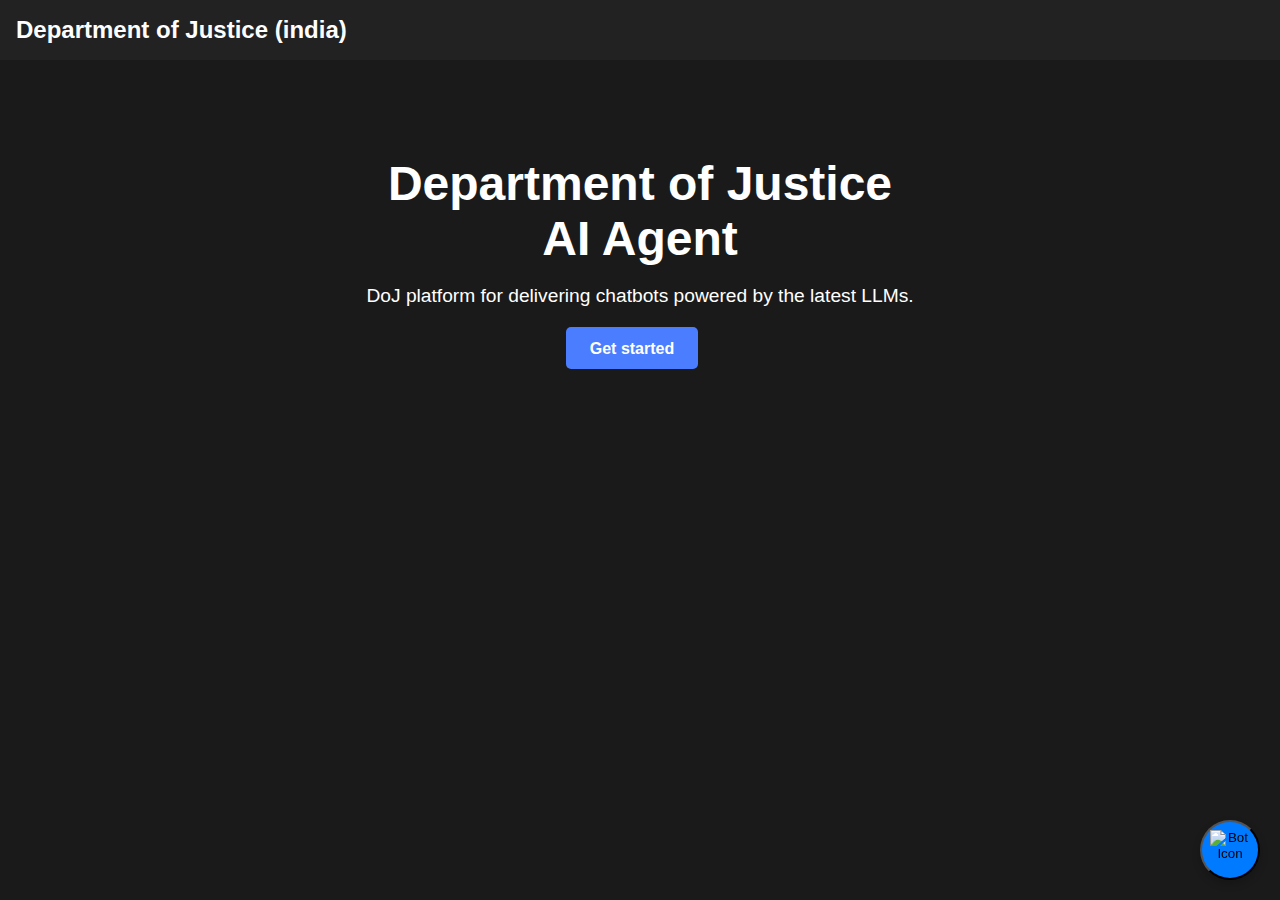
==== chatbot gemmeni/file.html @ 0d4247f2 "Correcting submodule issue" ====
<!DOCTYPE html>
<html lang="en">
<head>
    <meta charset="UTF-8">
    <meta name="viewport" content="width=device-width, initial-scale=1.0">
    <title>DoJ(India)chatbot</title>
    <style>
        body {
            font-family: Arial, sans-serif;
            margin: 0;
            padding: 0;
            background-color: #1a1a1a;
            color: white;
        }
        .header {
            background-color: #222;
            padding: 1rem;
            display: flex;
            justify-content: space-between;
            align-items: center;
        }
        .logo {
            font-weight: bold;
            font-size: 1.5rem;
        }
        .nav a {
            color: white;
            text-decoration: none;
            margin-left: 1rem;
        }
        .main {
            text-align: center;
            padding: 4rem 2rem;
        }
        h1 {
            font-size: 3rem;
            margin-bottom: 1rem;
        }
        p {
            font-size: 1.2rem;
            margin-bottom: 2rem;
        }
        .btn {
            background-color: #4a7dff;
            color: white;
            padding: 0.8rem 1.5rem;
            text-decoration: none;
            border-radius: 5px;
            font-weight: bold;
            margin-right: 1rem;
        }
        .btn.secondary {
            background-color: transparent;
            border: 1px solid white;
        }
        #chat-button {
            position: fixed;
            bottom: 20px;
            right: 20px;
            width: 60px;
            height: 60px;
            background-color: #007bff;
            border-radius: 50%;
            box-shadow: 0 4px 8px rgba(0, 0, 0, 0.2);
            display: flex;
            justify-content: center;
            align-items: center;
            cursor: pointer;
            z-index: 1000;
        }
        
        #botButton:hover {
            background-color: #0056b3;
        }
        
        #botIcon {
            width: 40px;
            height: 40px;
        }
    </style>
</head>
<body>
    <!---Avartan--->
    <header class="header">
        <div class="logo">Department of Justice (india)</div>
        <!---- <nav class="nav"> 
            <a href="#">Platform</a>
            <a href="#">Solutions</a>
            <a href="#">Resources</a>
            <a href="#">Docs</a>
            <a href="#">Pricing</a>
            <a href="#">Log in</a>
            <a href="#" class="btn">Sign up</a>
        </nav> --->
    </header>
    <main class="main">
        <h1>Department of Justice<br>AI Agent</h1>
        <p>DoJ platform for delivering chatbots powered by the latest LLMs.</p>
        <a href="#" class="btn">Get started </a>
    </main>
    
    <script src="https://code.jquery.com/jquery-3.6.0.min.js"></script>
<script>
    $(document).ready(function() {
        // Add the chat button if it doesn't exist
        if ($('#chat-button').length === 0) {
            $('body').append('<button id="chat-button" style="position: fixed;  bottom: 20px; right: 20px; z-index: 1000;"><img src="bot-icon.png" radius="50%" alt="Bot Icon" id="botIcon"></button>');
        }
        

        // Chat window variables
        var chatWindow = null;

        // Function to open the chat window
        function openChatWindow() {
            // Replace the URL with the link to your bot conversation page or widget
            window.location.href = "http://127.0.0.1:5000/";
        }
        function openChatWindow() {
            if (chatWindow === null || chatWindow.closed) {
                chatWindow = window.open('http://127.0.0.1:5000/', 'DoJChatBot', 'width=400,height=500');
            } else {
                chatWindow.focus();
            }
        }

        // Attach click event to the chat button
        $('#chat-button').click(openChatWindow);
    });
</script>
</body>
</html>
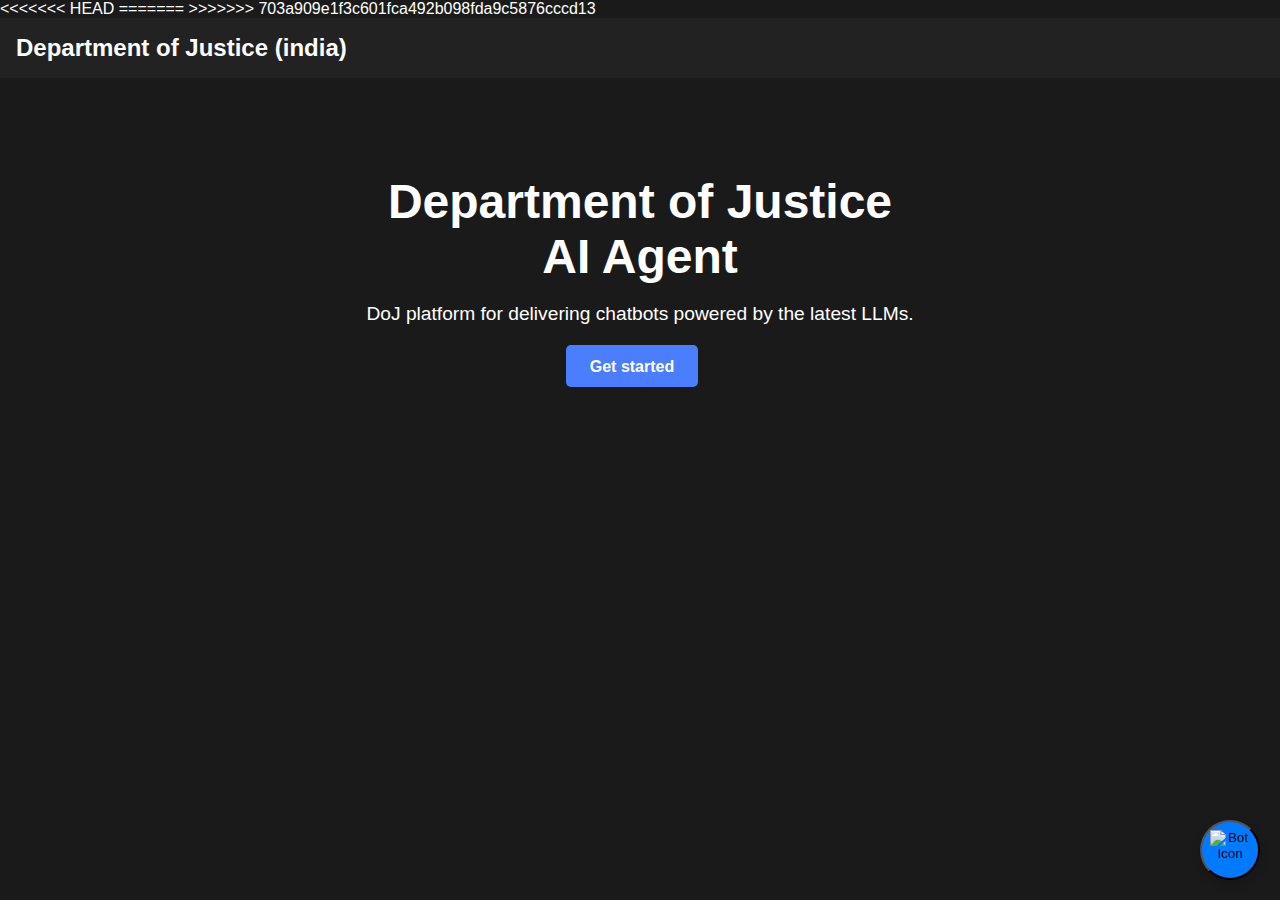
==== commit febd23a0: "Resolved merge conflicts" ====
--- a/chatbot gemmeni/file.html
+++ b/chatbot gemmeni/file.html
@@ -5,6 +5,7 @@
     <meta name="viewport" content="width=device-width, initial-scale=1.0">
     <title>DoJ(India)chatbot</title>
     <style>
+        
         body {
             font-family: Arial, sans-serif;
             margin: 0;
@@ -80,7 +81,11 @@
     </style>
 </head>
 <body>
+<<<<<<< HEAD
     <!---Avartan--->
+=======
+    <!---- Edit by Sachin --->
+>>>>>>> 703a909e1f3c601fca492b098fda9c5876cccd13
     <header class="header">
         <div class="logo">Department of Justice (india)</div>
         <!---- <nav class="nav"> 
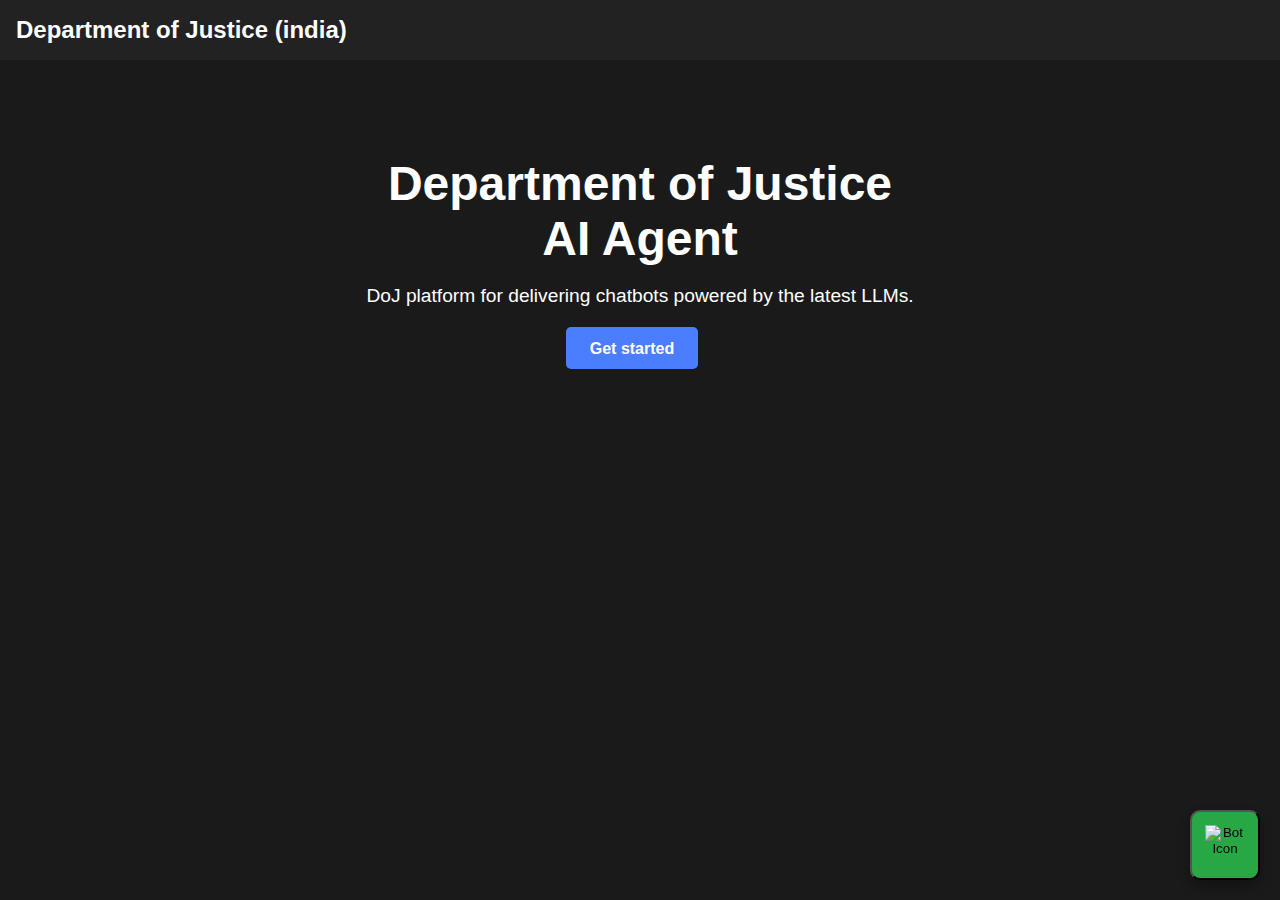
==== commit 674b9a82: "Resolved merge conflict in chatbot gemmeni/file.html" ====
--- a/chatbot gemmeni/file.html
+++ b/chatbot gemmeni/file.html
@@ -56,19 +56,25 @@
         }
         #chat-button {
             position: fixed;
-            bottom: 20px;
-            right: 20px;
-            width: 60px;
-            height: 60px;
-            background-color: #007bff;
-            border-radius: 50%;
-            box-shadow: 0 4px 8px rgba(0, 0, 0, 0.2);
+            bottom: 30px; /* Increased space from the bottom */
+            right: 30px; /* Increased space from the right */
+            width: 70px; /* Slightly larger width */
+            height: 70px; /* Slightly larger height */
+            background-color: #28a745; /* Changed background color to green */
+            border-radius: 10px; /* Changed shape to rounded rectangle */
+            box-shadow: 0 6px 12px rgba(0, 0, 0, 0.3); /* Made shadow larger and darker */
             display: flex;
             justify-content: center;
             align-items: center;
             cursor: pointer;
-            z-index: 1000;
+            z-index: 1050; /* Increased z-index for better visibility */
+            transition: transform 0.3s ease; /* Added smooth scaling effect */
         }
+        
+        #chat-button:hover {
+            transform: scale(1.1); /* Slightly enlarges the button on hover */
+        }
+        
         
         #botButton:hover {
             background-color: #0056b3;
@@ -81,12 +87,7 @@
     </style>
 </head>
 <body>
-<<<<<<< HEAD
-    <!---Avartan--->
-=======
-    <!---- Edit by Sachin --->
->>>>>>> 703a909e1f3c601fca492b098fda9c5876cccd13
-    <header class="header">
+  <header class="header">
         <div class="logo">Department of Justice (india)</div>
         <!---- <nav class="nav"> 
             <a href="#">Platform</a>
